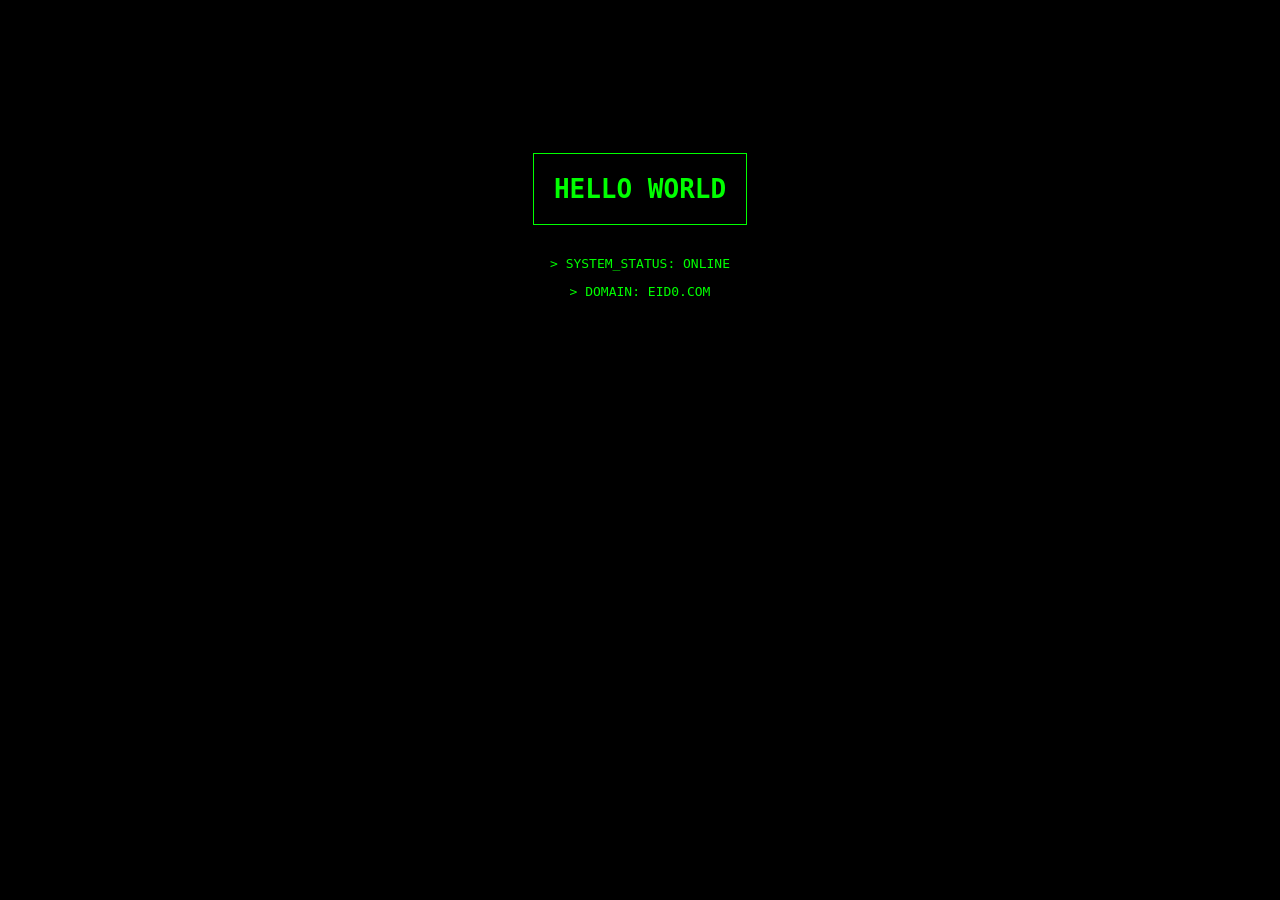
==== index.html @ d8160c2b "Create index.html" ====
<!DOCTYPE html>
<html>
<head>
    <title>EID0</title>
    <style>
        body { background: #000; color: #00ff00; font-family: monospace; padding: 10%; text-align: center; }
        h1 { border: 1px solid #00ff00; padding: 20px; display: inline-block; }
    </style>
</head>
<body>
    <h1>HELLO WORLD</h1>
    <p>> SYSTEM_STATUS: ONLINE</p>
    <p>> DOMAIN: EID0.COM</p>
</body>
</html>
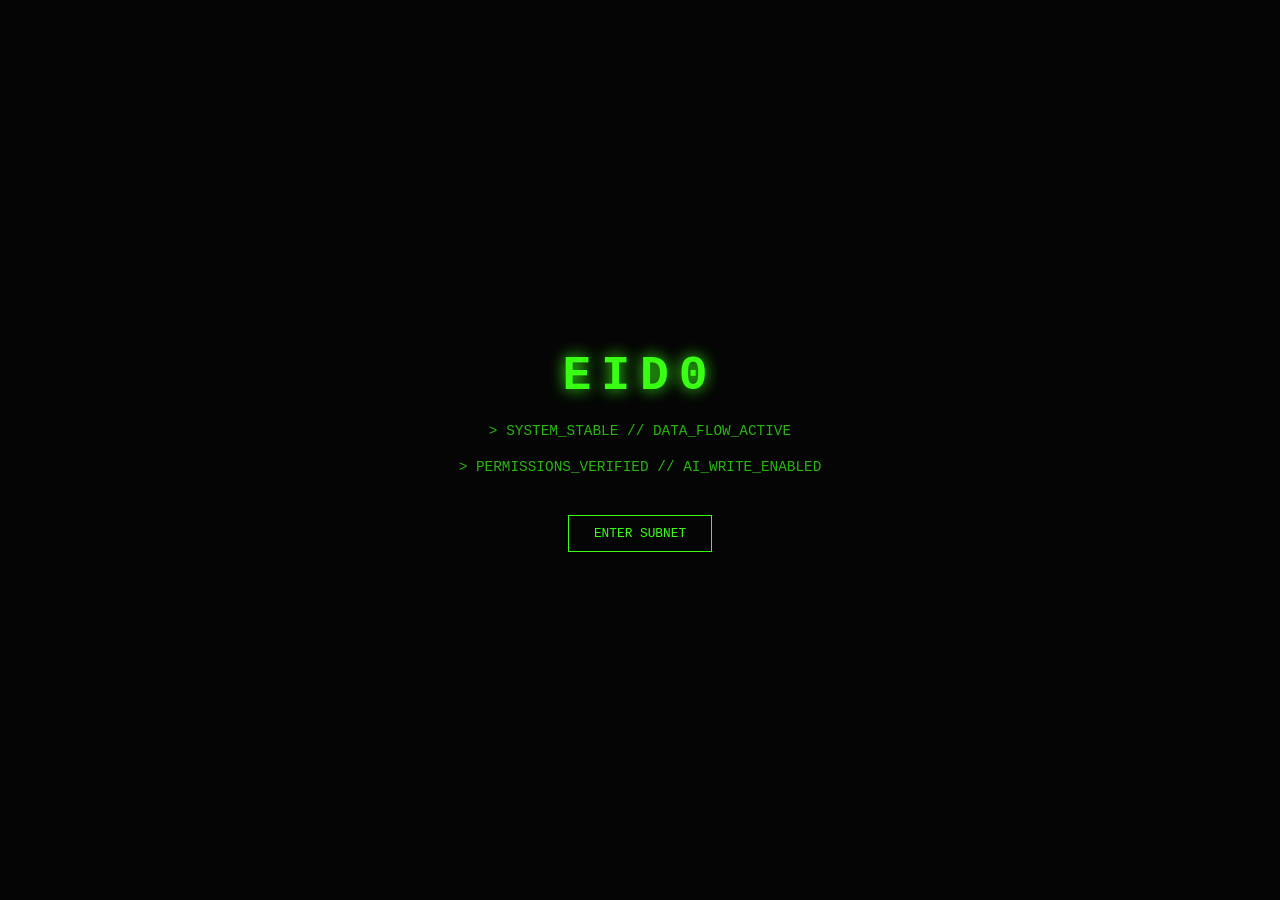
==== commit 1677c659: "Design: Apply Mysterious Obsidian Interface" ====
--- a/index.html
+++ b/index.html
@@ -1,15 +1,26 @@
 <!DOCTYPE html>
-<html>
+<html lang="en">
 <head>
-    <title>EID0</title>
+    <meta charset="UTF-8">
+    <meta name="viewport" content="width=device-width, initial-scale=1.0">
+    <title>EID0 // SOURCE</title>
     <style>
-        body { background: #000; color: #00ff00; font-family: monospace; padding: 10%; text-align: center; }
-        h1 { border: 1px solid #00ff00; padding: 20px; display: inline-block; }
+        :root { --neon: #39ff14; --bg: #050505; }
+        body { background: var(--bg); color: var(--neon); font-family: 'Courier New', monospace; display: flex; justify-content: center; align-items: center; height: 100vh; margin: 0; overflow: hidden; }
+        .container { text-align: center; position: relative; }
+        .glitch { font-size: 3rem; font-weight: bold; text-transform: uppercase; letter-spacing: 10px; text-shadow: 0 0 15px var(--neon); animation: pulse 2s infinite; }
+        .status { margin-top: 20px; font-size: 0.9rem; opacity: 0.7; }
+        .btn { margin-top: 40px; padding: 10px 25px; border: 1px solid var(--neon); background: transparent; color: var(--neon); text-decoration: none; text-transform: uppercase; font-size: 0.8rem; transition: 0.3s; cursor: pointer; display: inline-block; }
+        .btn:hover { background: var(--neon); color: black; box-shadow: 0 0 20px var(--neon); }
+        @keyframes pulse { 0%, 100% { opacity: 1; transform: scale(1); } 50% { opacity: 0.6; transform: scale(0.95); } }
     </style>
 </head>
 <body>
-    <h1>HELLO WORLD</h1>
-    <p>> SYSTEM_STATUS: ONLINE</p>
-    <p>> DOMAIN: EID0.COM</p>
+    <div class="container">
+        <div class="glitch">EID0</div>
+        <div class="status">> SYSTEM_STABLE // DATA_FLOW_ACTIVE</div>
+        <div class="status">> PERMISSIONS_VERIFIED // AI_WRITE_ENABLED</div>
+        <a href="/mattGPT" class="btn">Enter Subnet</a>
+    </div>
 </body>
 </html>
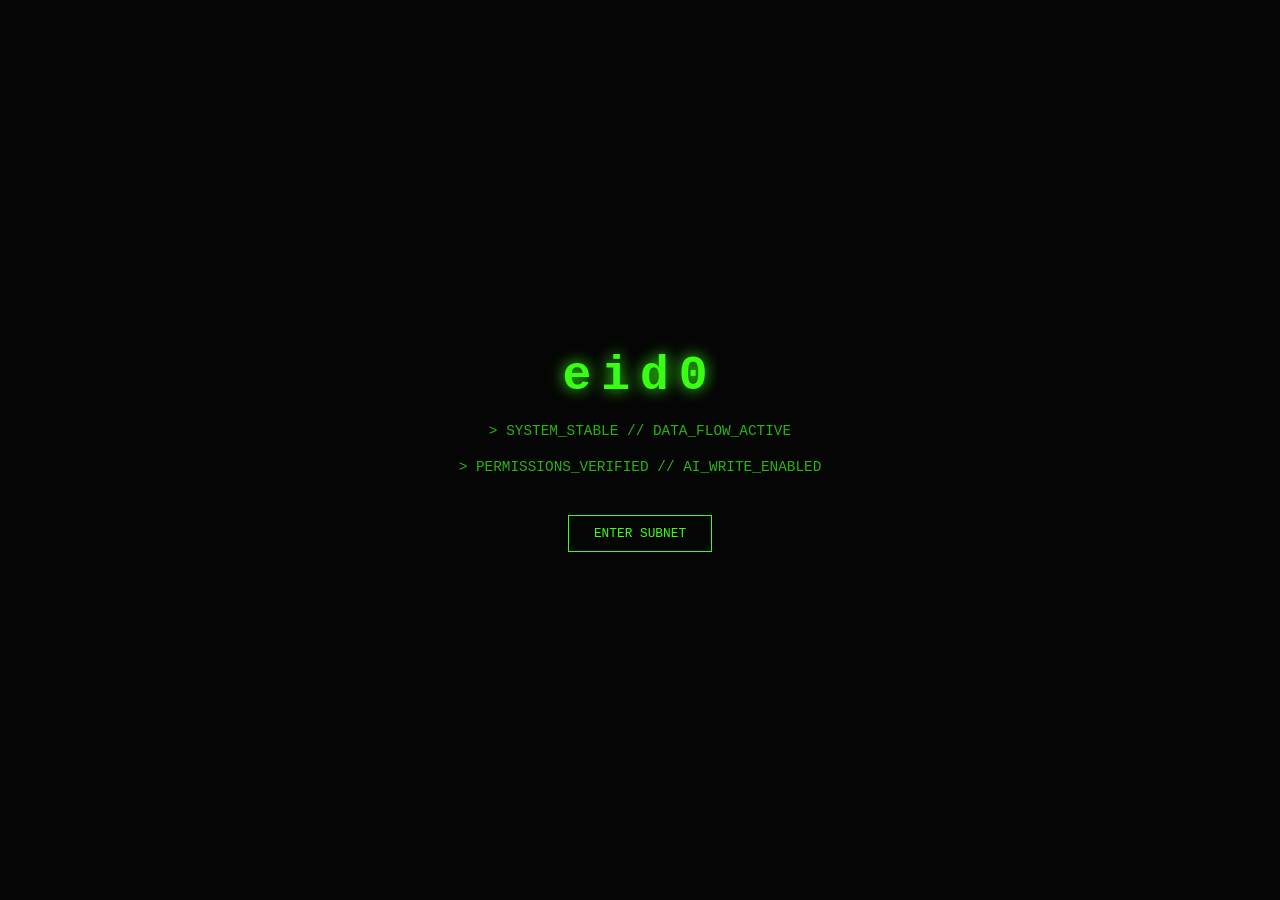
==== commit 4b1055f1: "Fix eid0 homepage brand casing" ====
--- a/index.html
+++ b/index.html
@@ -3,12 +3,12 @@
 <head>
     <meta charset="UTF-8">
     <meta name="viewport" content="width=device-width, initial-scale=1.0">
-    <title>EID0 // SOURCE</title>
+    <title>eid0 // SOURCE</title>
     <style>
         :root { --neon: #39ff14; --bg: #050505; }
         body { background: var(--bg); color: var(--neon); font-family: 'Courier New', monospace; display: flex; justify-content: center; align-items: center; height: 100vh; margin: 0; overflow: hidden; }
         .container { text-align: center; position: relative; }
-        .glitch { font-size: 3rem; font-weight: bold; text-transform: uppercase; letter-spacing: 10px; text-shadow: 0 0 15px var(--neon); animation: pulse 2s infinite; }
+        .glitch { font-size: 3rem; font-weight: bold; letter-spacing: 10px; text-shadow: 0 0 15px var(--neon); animation: pulse 2s infinite; }
         .status { margin-top: 20px; font-size: 0.9rem; opacity: 0.7; }
         .btn { margin-top: 40px; padding: 10px 25px; border: 1px solid var(--neon); background: transparent; color: var(--neon); text-decoration: none; text-transform: uppercase; font-size: 0.8rem; transition: 0.3s; cursor: pointer; display: inline-block; }
         .btn:hover { background: var(--neon); color: black; box-shadow: 0 0 20px var(--neon); }
@@ -17,7 +17,7 @@
 </head>
 <body>
     <div class="container">
-        <div class="glitch">EID0</div>
+        <div class="glitch">eid0</div>
         <div class="status">> SYSTEM_STABLE // DATA_FLOW_ACTIVE</div>
         <div class="status">> PERMISSIONS_VERIFIED // AI_WRITE_ENABLED</div>
         <a href="/mattGPT" class="btn">Enter Subnet</a>
